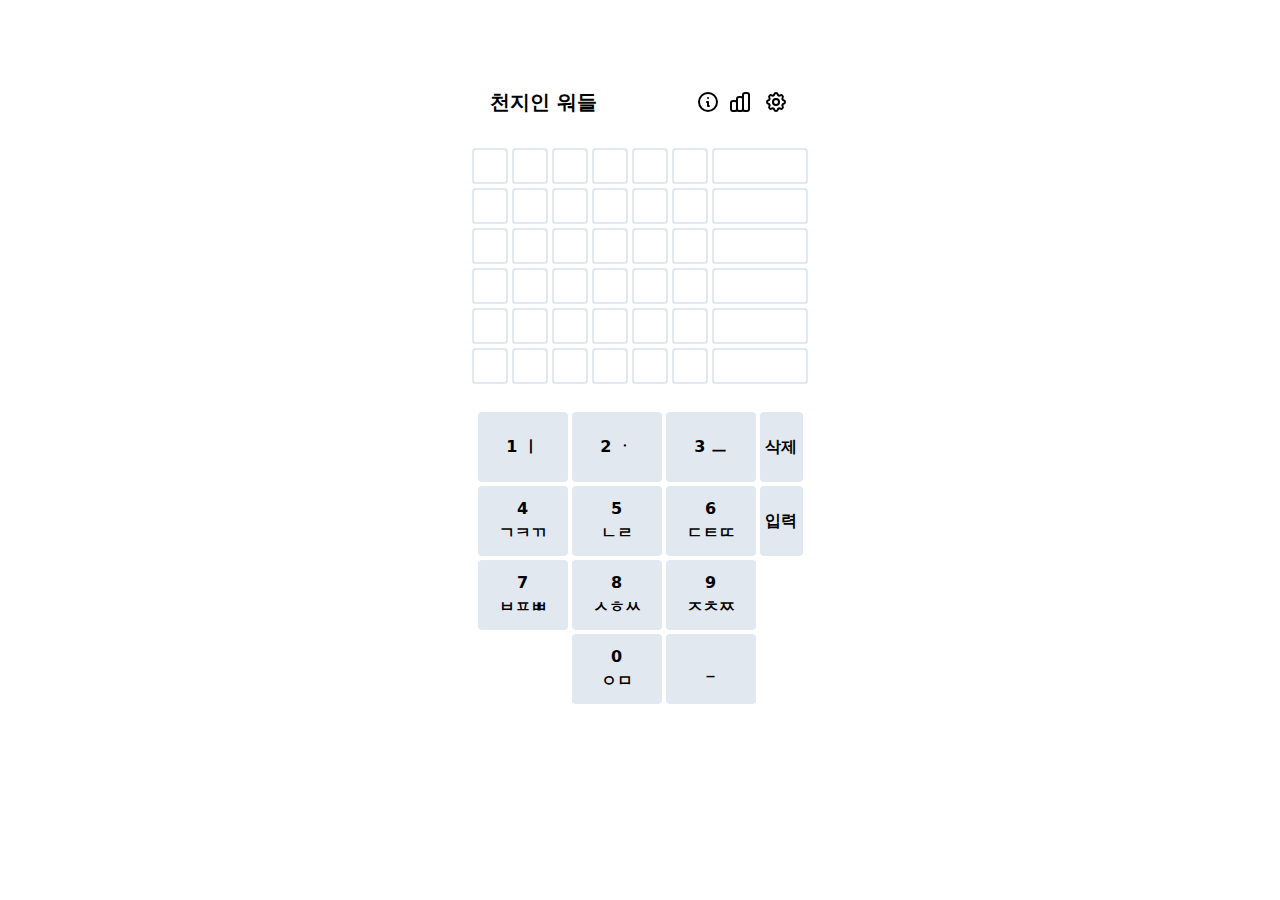
==== ko-mobile/6/index.html @ a3ad0e42 "add ko-mobile 6" ====
<!doctype html><html lang="en"><head><meta charset="utf-8"/><link rel="icon" href="./favicon.ico"/><meta name="viewport" content="width=device-width,initial-scale=1"/><meta name="theme-color" content="#000000"/><meta name="description" content="매일 갱신되는 단어 퍼즐"/><link rel="apple-touch-icon" href="./logo192.png"/><link rel="manifest" href="./manifest.json"/><title>천지인 워들</title><script async src="https://www.googletagmanager.com/gtag/js?id=G-LK9VYFLWY6"></script><script>function gtag(){dataLayer.push(arguments)}window.dataLayer=window.dataLayer||[],gtag("js",new Date),gtag("config","G-LK9VYFLWY6")</script><script defer="defer" src="./static/js/main.2a458a16.js"></script><link href="./static/css/main.2979e0bb.css" rel="stylesheet"></head><body><noscript>You need to enable JavaScript to run this app.</noscript><div id="root"></div></body></html>
---- ko-mobile/6/static/css/main.2979e0bb.css ----
/*
! tailwindcss v3.0.12 | MIT License | https://tailwindcss.com
*/*,:after,:before{border:0 solid #e5e7eb;box-sizing:border-box}:after,:before{--tw-content:""}html{-webkit-text-size-adjust:100%;font-family:ui-sans-serif,system-ui,-apple-system,BlinkMacSystemFont,Segoe UI,Roboto,Helvetica Neue,Arial,Noto Sans,sans-serif,Apple Color Emoji,Segoe UI Emoji,Segoe UI Symbol,Noto Color Emoji;line-height:1.5;tab-size:4}body{line-height:inherit;margin:0}hr{border-top-width:1px;color:inherit;height:0}abbr:where([title]){-webkit-text-decoration:underline dotted;text-decoration:underline dotted}h1,h2,h3,h4,h5,h6{font-size:inherit;font-weight:inherit}a{color:inherit;text-decoration:inherit}b,strong{font-weight:bolder}code,kbd,pre,samp{font-family:ui-monospace,SFMono-Regular,Menlo,Monaco,Consolas,Liberation Mono,Courier New,monospace;font-size:1em}small{font-size:80%}sub,sup{font-size:75%;line-height:0;position:relative;vertical-align:baseline}sub{bottom:-.25em}sup{top:-.5em}table{border-collapse:collapse;border-color:inherit;text-indent:0}button,input,optgroup,select,textarea{color:inherit;font-family:inherit;font-size:100%;line-height:inherit;margin:0;padding:0}button,select{text-transform:none}[type=button],[type=reset],[type=submit],button{-webkit-appearance:button;background-color:transparent;background-image:none}:-moz-focusring{outline:auto}:-moz-ui-invalid{box-shadow:none}progress{vertical-align:baseline}::-webkit-inner-spin-button,::-webkit-outer-spin-button{height:auto}[type=search]{-webkit-appearance:textfield;outline-offset:-2px}::-webkit-search-decoration{-webkit-appearance:none}::-webkit-file-upload-button{-webkit-appearance:button;font:inherit}summary{display:list-item}blockquote,dd,dl,figure,h1,h2,h3,h4,h5,h6,hr,p,pre{margin:0}fieldset{margin:0}fieldset,legend{padding:0}menu,ol,ul{list-style:none;margin:0;padding:0}textarea{resize:vertical}input::-webkit-input-placeholder,textarea::-webkit-input-placeholder{color:#9ca3af;opacity:1}input:-ms-input-placeholder,textarea:-ms-input-placeholder{color:#9ca3af;opacity:1}input::placeholder,textarea::placeholder{color:#9ca3af;opacity:1}[role=button],button{cursor:pointer}:disabled{cursor:default}audio,canvas,embed,iframe,img,object,svg,video{display:block;vertical-align:middle}img,video{height:auto;max-width:100%}[hidden]{display:none}*,:after,:before{--tw-translate-x:0;--tw-translate-y:0;--tw-rotate:0;--tw-skew-x:0;--tw-skew-y:0;--tw-scale-x:1;--tw-scale-y:1;--tw-pan-x: ;--tw-pan-y: ;--tw-pinch-zoom: ;--tw-scroll-snap-strictness:proximity;--tw-ordinal: ;--tw-slashed-zero: ;--tw-numeric-figure: ;--tw-numeric-spacing: ;--tw-numeric-fraction: ;--tw-ring-inset: ;--tw-ring-offset-width:0px;--tw-ring-offset-color:#fff;--tw-ring-color:rgba(59,130,246,.5);--tw-ring-offset-shadow:0 0 #0000;--tw-ring-shadow:0 0 #0000;--tw-shadow:0 0 #0000;--tw-shadow-colored:0 0 #0000;--tw-blur: ;--tw-brightness: ;--tw-contrast: ;--tw-grayscale: ;--tw-hue-rotate: ;--tw-invert: ;--tw-saturate: ;--tw-sepia: ;--tw-drop-shadow: ;--tw-backdrop-blur: ;--tw-backdrop-brightness: ;--tw-backdrop-contrast: ;--tw-backdrop-grayscale: ;--tw-backdrop-hue-rotate: ;--tw-backdrop-invert: ;--tw-backdrop-opacity: ;--tw-backdrop-saturate: ;--tw-backdrop-sepia: }.pointer-events-auto{pointer-events:auto}.fixed{position:fixed}.absolute{position:absolute}.inset-0{bottom:0;left:0;right:0;top:0}.top-5{top:1.25rem}.left-1\/2{left:50%}.right-4{right:1rem}.top-4{top:1rem}.z-20{z-index:20}.z-10{z-index:10}.m-2{margin:.5rem}.m-1{margin:.25rem}.mx-auto{margin-left:auto;margin-right:auto}.mx-0\.5{margin-left:.125rem;margin-right:.125rem}.mx-0{margin-left:0;margin-right:0}.my-2{margin-bottom:.5rem;margin-top:.5rem}.mb-8{margin-bottom:2rem}.mt-20{margin-top:5rem}.ml-2\.5{margin-left:.625rem}.ml-2{margin-left:.5rem}.mr-2{margin-right:.5rem}.mr-3{margin-right:.75rem}.mb-1{margin-bottom:.25rem}.mt-2{margin-top:.5rem}.mb-4{margin-bottom:1rem}.mt-4{margin-top:1rem}.mt-5{margin-top:1.25rem}.inline-block{display:inline-block}.flex{display:flex}.contents{display:contents}.hidden{display:none}.h-6{height:1.5rem}.h-9{height:2.25rem}.h-8{height:2rem}.min-h-screen{min-height:100vh}.w-80{width:20rem}.w-6{width:1.5rem}.w-full{width:100%}.w-9{width:2.25rem}.w-24{width:6rem}.w-14{width:3.5rem}.w-2{width:.5rem}.w-1\/4{width:25%}.max-w-7xl{max-width:80rem}.max-w-sm{max-width:24rem}.grow{flex-grow:1}.-translate-x-1\/2{--tw-translate-x:-50%}.-translate-x-1\/2,.translate-y-4{-webkit-transform:translate(var(--tw-translate-x),var(--tw-translate-y)) rotate(var(--tw-rotate)) skewX(var(--tw-skew-x)) skewY(var(--tw-skew-y)) scaleX(var(--tw-scale-x)) scaleY(var(--tw-scale-y));transform:translate(var(--tw-translate-x),var(--tw-translate-y)) rotate(var(--tw-rotate)) skewX(var(--tw-skew-x)) skewY(var(--tw-skew-y)) scaleX(var(--tw-scale-x)) scaleY(var(--tw-scale-y))}.translate-y-4{--tw-translate-y:1rem}.translate-y-0{--tw-translate-y:0px}.translate-x-6,.translate-y-0{-webkit-transform:translate(var(--tw-translate-x),var(--tw-translate-y)) rotate(var(--tw-rotate)) skewX(var(--tw-skew-x)) skewY(var(--tw-skew-y)) scaleX(var(--tw-scale-x)) scaleY(var(--tw-scale-y));transform:translate(var(--tw-translate-x),var(--tw-translate-y)) rotate(var(--tw-rotate)) skewX(var(--tw-skew-x)) skewY(var(--tw-skew-y)) scaleX(var(--tw-scale-x)) scaleY(var(--tw-scale-y))}.translate-x-6{--tw-translate-x:1.5rem}.transform{-webkit-transform:translate(var(--tw-translate-x),var(--tw-translate-y)) rotate(var(--tw-rotate)) skewX(var(--tw-skew-x)) skewY(var(--tw-skew-y)) scaleX(var(--tw-scale-x)) scaleY(var(--tw-scale-y));transform:translate(var(--tw-translate-x),var(--tw-translate-y)) rotate(var(--tw-rotate)) skewX(var(--tw-skew-x)) skewY(var(--tw-skew-y)) scaleX(var(--tw-scale-x)) scaleY(var(--tw-scale-y))}.cursor-pointer{cursor:pointer}.select-none{-webkit-user-select:none;-ms-user-select:none;user-select:none}.columns-2{-webkit-columns:2;column-count:2}.columns-1{-webkit-columns:1;column-count:1}.grid-cols-2{grid-template-columns:repeat(2,minmax(0,1fr))}.items-center{align-items:center}.justify-center{justify-content:center}.justify-between{justify-content:space-between}.gap-4{gap:1rem}.gap-8{gap:2rem}.overflow-hidden{overflow:hidden}.overflow-y-auto{overflow-y:auto}.rounded-lg{border-radius:.5rem}.rounded{border-radius:.25rem}.rounded-full{border-radius:9999px}.rounded-md{border-radius:.375rem}.rounded-l-full{border-bottom-left-radius:9999px;border-top-left-radius:9999px}.border-2{border-width:2px}.border{border-width:1px}.border-solid{border-style:solid}.border-slate-200{--tw-border-opacity:1;border-color:rgb(226 232 240/var(--tw-border-opacity))}.border-black{--tw-border-opacity:1;border-color:rgb(0 0 0/var(--tw-border-opacity))}.border-slate-400{--tw-border-opacity:1;border-color:rgb(148 163 184/var(--tw-border-opacity))}.border-green-500{--tw-border-opacity:1;border-color:rgb(34 197 94/var(--tw-border-opacity))}.border-yellow-500{--tw-border-opacity:1;border-color:rgb(234 179 8/var(--tw-border-opacity))}.border-transparent{border-color:transparent}.bg-rose-500{--tw-bg-opacity:1;background-color:rgb(244 63 94/var(--tw-bg-opacity))}.bg-blue-500{--tw-bg-opacity:1;background-color:rgb(59 130 246/var(--tw-bg-opacity))}.bg-white{--tw-bg-opacity:1;background-color:rgb(255 255 255/var(--tw-bg-opacity))}.bg-slate-400{--tw-bg-opacity:1;background-color:rgb(148 163 184/var(--tw-bg-opacity))}.bg-green-500{--tw-bg-opacity:1;background-color:rgb(34 197 94/var(--tw-bg-opacity))}.bg-yellow-500{--tw-bg-opacity:1;background-color:rgb(234 179 8/var(--tw-bg-opacity))}.bg-slate-200{--tw-bg-opacity:1;background-color:rgb(226 232 240/var(--tw-bg-opacity))}.bg-gray-500{--tw-bg-opacity:1;background-color:rgb(107 114 128/var(--tw-bg-opacity))}.bg-gray-300{--tw-bg-opacity:1;background-color:rgb(209 213 219/var(--tw-bg-opacity))}.bg-green-400{--tw-bg-opacity:1;background-color:rgb(74 222 128/var(--tw-bg-opacity))}.bg-indigo-600{--tw-bg-opacity:1;background-color:rgb(79 70 229/var(--tw-bg-opacity))}.bg-blue-600{--tw-bg-opacity:1;background-color:rgb(37 99 235/var(--tw-bg-opacity))}.bg-opacity-75{--tw-bg-opacity:0.75}.p-4{padding:1rem}.p-1{padding:.25rem}.p-0\.5{padding:.125rem}.p-0{padding:0}.py-10{padding-bottom:2.5rem;padding-top:2.5rem}.px-4{padding-left:1rem;padding-right:1rem}.py-2{padding-bottom:.5rem}.pt-2,.py-2{padding-top:.5rem}.pb-8{padding-bottom:2rem}.pb-6{padding-bottom:1.5rem}.pt-5{padding-top:1.25rem}.pb-4{padding-bottom:1rem}.text-left{text-align:left}.text-center{text-align:center}.align-bottom{vertical-align:bottom}.text-xl{font-size:1.25rem;line-height:1.75rem}.text-sm{font-size:.875rem;line-height:1.25rem}.text-lg{font-size:1.125rem;line-height:1.75rem}.text-base{font-size:1rem;line-height:1.5rem}.text-xs{font-size:.75rem;line-height:1rem}.text-3xl{font-size:1.875rem;line-height:2.25rem}.font-bold{font-weight:700}.font-medium{font-weight:500}.leading-6{line-height:1.5rem}.text-white{--tw-text-opacity:1;color:rgb(255 255 255/var(--tw-text-opacity))}.text-gray-500{--tw-text-opacity:1;color:rgb(107 114 128/var(--tw-text-opacity))}.text-gray-900{--tw-text-opacity:1;color:rgb(17 24 39/var(--tw-text-opacity))}.text-blue-100{--tw-text-opacity:1;color:rgb(219 234 254/var(--tw-text-opacity))}.underline{-webkit-text-decoration-line:underline;text-decoration-line:underline}.opacity-0{opacity:0}.opacity-100{opacity:1}.shadow-lg{--tw-shadow:0 10px 15px -3px rgba(0,0,0,.1),0 4px 6px -4px rgba(0,0,0,.1);--tw-shadow-colored:0 10px 15px -3px var(--tw-shadow-color),0 4px 6px -4px var(--tw-shadow-color)}.shadow-lg,.shadow-xl{box-shadow:0 0 #0000,0 0 #0000,var(--tw-shadow);box-shadow:var(--tw-ring-offset-shadow,0 0 #0000),var(--tw-ring-shadow,0 0 #0000),var(--tw-shadow)}.shadow-xl{--tw-shadow:0 20px 25px -5px rgba(0,0,0,.1),0 8px 10px -6px rgba(0,0,0,.1);--tw-shadow-colored:0 20px 25px -5px var(--tw-shadow-color),0 8px 10px -6px var(--tw-shadow-color)}.shadow-md{--tw-shadow:0 4px 6px -1px rgba(0,0,0,.1),0 2px 4px -2px rgba(0,0,0,.1);--tw-shadow-colored:0 4px 6px -1px var(--tw-shadow-color),0 2px 4px -2px var(--tw-shadow-color)}.shadow-md,.shadow-sm{box-shadow:0 0 #0000,0 0 #0000,var(--tw-shadow);box-shadow:var(--tw-ring-offset-shadow,0 0 #0000),var(--tw-ring-shadow,0 0 #0000),var(--tw-shadow)}.shadow-sm{--tw-shadow:0 1px 2px 0 rgba(0,0,0,.05);--tw-shadow-colored:0 1px 2px 0 var(--tw-shadow-color)}.ring-1{--tw-ring-offset-shadow:var(--tw-ring-inset) 0 0 0 var(--tw-ring-offset-width) var(--tw-ring-offset-color);--tw-ring-shadow:var(--tw-ring-inset) 0 0 0 calc(1px + var(--tw-ring-offset-width)) var(--tw-ring-color);box-shadow:var(--tw-ring-offset-shadow),var(--tw-ring-shadow),0 0 #0000;box-shadow:var(--tw-ring-offset-shadow),var(--tw-ring-shadow),var(--tw-shadow,0 0 #0000)}.ring-black{--tw-ring-opacity:1;--tw-ring-color:rgb(0 0 0/var(--tw-ring-opacity))}.ring-opacity-5{--tw-ring-opacity:0.05}.blur{--tw-blur:blur(8px);-webkit-filter:var(--tw-blur) var(--tw-brightness) var(--tw-contrast) var(--tw-grayscale) var(--tw-hue-rotate) var(--tw-invert) var(--tw-saturate) var(--tw-sepia) var(--tw-drop-shadow);filter:var(--tw-blur) var(--tw-brightness) var(--tw-contrast) var(--tw-grayscale) var(--tw-hue-rotate) var(--tw-invert) var(--tw-saturate) var(--tw-sepia) var(--tw-drop-shadow)}.transition{transition-duration:.15s;transition-property:color,background-color,border-color,fill,stroke,opacity,box-shadow,-webkit-text-decoration-color,-webkit-transform,-webkit-filter,-webkit-backdrop-filter;transition-property:color,background-color,border-color,text-decoration-color,fill,stroke,opacity,box-shadow,transform,filter,backdrop-filter;transition-property:color,background-color,border-color,text-decoration-color,fill,stroke,opacity,box-shadow,transform,filter,backdrop-filter,-webkit-text-decoration-color,-webkit-transform,-webkit-filter,-webkit-backdrop-filter;transition-timing-function:cubic-bezier(.4,0,.2,1)}.transition-opacity{transition-duration:.15s;transition-property:opacity;transition-timing-function:cubic-bezier(.4,0,.2,1)}.transition-all{transition-duration:.15s;transition-property:all;transition-timing-function:cubic-bezier(.4,0,.2,1)}.duration-300{transition-duration:.3s}.duration-100{transition-duration:.1s}.duration-200{transition-duration:.2s}.ease-out{transition-timing-function:cubic-bezier(0,0,.2,1)}.ease-in{transition-timing-function:cubic-bezier(.4,0,1,1)}.ease-in-out{transition-timing-function:cubic-bezier(.4,0,.2,1)}:root{--animation-speed:1000ms;--animation-speed-fast:500ms;--default-cell-bg-color:#94a3b8}.dark{--default-cell-bg-color:#334155}.cell-fill-animation{-webkit-animation:onTypeCell linear;animation:onTypeCell linear}.cell-fill-animation,.cell-reveal{-webkit-animation-duration:.35s;animation-duration:.35s}.cell-reveal{-webkit-animation-fill-mode:backwards;animation-fill-mode:backwards;-webkit-animation-timing-function:linear;animation-timing-function:linear}.cell-reveal.absent{-webkit-animation-name:revealAbsentCharCell;animation-name:revealAbsentCharCell}.cell-reveal.correct{-webkit-animation-name:revealCorrectCharCell;animation-name:revealCorrectCharCell}.cell-reveal.present{-webkit-animation-name:revealPresentCharCell;animation-name:revealPresentCharCell}.cell-reveal>.letter-container{-webkit-animation:offsetLetterFlip .35s linear;animation:offsetLetterFlip .35s linear;-webkit-animation-fill-mode:backwards;animation-fill-mode:backwards}svg:hover{-webkit-animation:float infinite;animation:float infinite;-webkit-animation-duration:1s;animation-duration:1s;-webkit-animation-duration:var(--animation-speed);animation-duration:var(--animation-speed)}@-webkit-keyframes revealAbsentCharCell{0%{background-color:#94a3b8;background-color:var(--default-cell-bg-color);border-color:#94a3b8;border-color:var(--default-cell-bg-color);-webkit-transform:rotateX(0deg);transform:rotateX(0deg)}to{background-color:#94a3b8;background-color:var(--default-cell-bg-color);border-color:#94a3b8;border-color:var(--default-cell-bg-color);-webkit-transform:rotateX(180deg);transform:rotateX(180deg)}}@keyframes revealAbsentCharCell{0%{background-color:#94a3b8;background-color:var(--default-cell-bg-color);border-color:#94a3b8;border-color:var(--default-cell-bg-color);-webkit-transform:rotateX(0deg);transform:rotateX(0deg)}to{background-color:#94a3b8;background-color:var(--default-cell-bg-color);border-color:#94a3b8;border-color:var(--default-cell-bg-color);-webkit-transform:rotateX(180deg);transform:rotateX(180deg)}}@-webkit-keyframes revealCorrectCharCell{0%{background-color:#94a3b8;background-color:var(--default-cell-bg-color);border-color:#94a3b8;border-color:var(--default-cell-bg-color);-webkit-transform:rotateX(0deg);transform:rotateX(0deg)}to{background-color:#4ade80;border-color:#4ade80;-webkit-transform:rotateX(180deg);transform:rotateX(180deg)}}@keyframes revealCorrectCharCell{0%{background-color:#94a3b8;background-color:var(--default-cell-bg-color);border-color:#94a3b8;border-color:var(--default-cell-bg-color);-webkit-transform:rotateX(0deg);transform:rotateX(0deg)}to{background-color:#4ade80;border-color:#4ade80;-webkit-transform:rotateX(180deg);transform:rotateX(180deg)}}@-webkit-keyframes revealPresentCharCell{0%{background-color:#94a3b8;background-color:var(--default-cell-bg-color);border-color:#94a3b8;border-color:var(--default-cell-bg-color);-webkit-transform:rotateX(0deg);transform:rotateX(0deg)}to{background-color:#facc15;border-color:#facc15;-webkit-transform:rotateX(180deg);transform:rotateX(180deg)}}@keyframes revealPresentCharCell{0%{background-color:#94a3b8;background-color:var(--default-cell-bg-color);border-color:#94a3b8;border-color:var(--default-cell-bg-color);-webkit-transform:rotateX(0deg);transform:rotateX(0deg)}to{background-color:#facc15;border-color:#facc15;-webkit-transform:rotateX(180deg);transform:rotateX(180deg)}}@-webkit-keyframes offsetLetterFlip{0%{-webkit-transform:rotateX(0deg);transform:rotateX(0deg)}to{-webkit-transform:rotateX(180deg);transform:rotateX(180deg)}}@keyframes offsetLetterFlip{0%{-webkit-transform:rotateX(0deg);transform:rotateX(0deg)}to{-webkit-transform:rotateX(180deg);transform:rotateX(180deg)}}@-webkit-keyframes onTypeCell{0%{-webkit-transform:scale(1);transform:scale(1)}50%{-webkit-transform:scale(1.1);transform:scale(1.1)}to{-webkit-transform:scale(1);transform:scale(1)}}@keyframes onTypeCell{0%{-webkit-transform:scale(1);transform:scale(1)}50%{-webkit-transform:scale(1.1);transform:scale(1.1)}to{-webkit-transform:scale(1);transform:scale(1)}}.shadowed{text-shadow:1px 1px 1px #000}@-webkit-keyframes float{0%{-webkit-transform:translate(0);transform:translate(0)}50%{-webkit-transform:translateY(-.5rem);transform:translateY(-.5rem)}to{-webkit-transform:translate(0);transform:translate(0)}}@keyframes float{0%{-webkit-transform:translate(0);transform:translate(0)}50%{-webkit-transform:translateY(-.5rem);transform:translateY(-.5rem)}to{-webkit-transform:translate(0);transform:translate(0)}}.hover\:bg-slate-300:hover{--tw-bg-opacity:1;background-color:rgb(203 213 225/var(--tw-bg-opacity))}.hover\:bg-green-600:hover{--tw-bg-opacity:1;background-color:rgb(22 163 74/var(--tw-bg-opacity))}.hover\:bg-yellow-600:hover{--tw-bg-opacity:1;background-color:rgb(202 138 4/var(--tw-bg-opacity))}.hover\:bg-indigo-700:hover{--tw-bg-opacity:1;background-color:rgb(67 56 202/var(--tw-bg-opacity))}.focus\:outline-none:focus{outline:2px solid transparent;outline-offset:2px}.focus\:ring-2:focus{--tw-ring-offset-shadow:var(--tw-ring-inset) 0 0 0 var(--tw-ring-offset-width) var(--tw-ring-offset-color);--tw-ring-shadow:var(--tw-ring-inset) 0 0 0 calc(2px + var(--tw-ring-offset-width)) var(--tw-ring-color);box-shadow:var(--tw-ring-offset-shadow),var(--tw-ring-shadow),0 0 #0000;box-shadow:var(--tw-ring-offset-shadow),var(--tw-ring-shadow),var(--tw-shadow,0 0 #0000)}.focus\:ring-indigo-500:focus{--tw-ring-opacity:1;--tw-ring-color:rgb(99 102 241/var(--tw-ring-opacity))}.focus\:ring-offset-2:focus{--tw-ring-offset-width:2px}.active\:bg-slate-400:active{--tw-bg-opacity:1;background-color:rgb(148 163 184/var(--tw-bg-opacity))}.active\:bg-green-700:active{--tw-bg-opacity:1;background-color:rgb(21 128 61/var(--tw-bg-opacity))}.active\:bg-yellow-700:active{--tw-bg-opacity:1;background-color:rgb(161 98 7/var(--tw-bg-opacity))}.dark .dark\:border-slate-600{--tw-border-opacity:1;border-color:rgb(71 85 105/var(--tw-border-opacity))}.dark .dark\:border-slate-100{--tw-border-opacity:1;border-color:rgb(241 245 249/var(--tw-border-opacity))}.dark .dark\:border-slate-700{--tw-border-opacity:1;border-color:rgb(51 65 85/var(--tw-border-opacity))}.dark .dark\:bg-slate-900{--tw-bg-opacity:1;background-color:rgb(15 23 42/var(--tw-bg-opacity))}.dark .dark\:bg-slate-700{--tw-bg-opacity:1;background-color:rgb(51 65 85/var(--tw-bg-opacity))}.dark .dark\:bg-slate-600{--tw-bg-opacity:1;background-color:rgb(71 85 105/var(--tw-bg-opacity))}.dark .dark\:bg-slate-800{--tw-bg-opacity:1;background-color:rgb(30 41 59/var(--tw-bg-opacity))}.dark .dark\:bg-gray-800{--tw-bg-opacity:1;background-color:rgb(31 41 55/var(--tw-bg-opacity))}.dark .dark\:stroke-white{stroke:#fff}.dark .dark\:text-white{--tw-text-opacity:1;color:rgb(255 255 255/var(--tw-text-opacity))}.dark .dark\:text-gray-300{--tw-text-opacity:1;color:rgb(209 213 219/var(--tw-text-opacity))}.dark .dark\:text-gray-100{--tw-text-opacity:1;color:rgb(243 244 246/var(--tw-text-opacity))}@media (min-width:640px){.sm\:my-8{margin-bottom:2rem;margin-top:2rem}.sm\:mt-6{margin-top:1.5rem}.sm\:block{display:block}.sm\:inline-block{display:inline-block}.sm\:h-screen{height:100vh}.sm\:w-full{width:100%}.sm\:max-w-sm{max-width:24rem}.sm\:translate-y-0{--tw-translate-y:0px}.sm\:scale-95,.sm\:translate-y-0{-webkit-transform:translate(var(--tw-translate-x),var(--tw-translate-y)) rotate(var(--tw-rotate)) skewX(var(--tw-skew-x)) skewY(var(--tw-skew-y)) scaleX(var(--tw-scale-x)) scaleY(var(--tw-scale-y));transform:translate(var(--tw-translate-x),var(--tw-translate-y)) rotate(var(--tw-rotate)) skewX(var(--tw-skew-x)) skewY(var(--tw-skew-y)) scaleX(var(--tw-scale-x)) scaleY(var(--tw-scale-y))}.sm\:scale-95{--tw-scale-x:.95;--tw-scale-y:.95}.sm\:scale-100{--tw-scale-x:1;--tw-scale-y:1;-webkit-transform:translate(var(--tw-translate-x),var(--tw-translate-y)) rotate(var(--tw-rotate)) skewX(var(--tw-skew-x)) skewY(var(--tw-skew-y)) scaleX(var(--tw-scale-x)) scaleY(var(--tw-scale-y));transform:translate(var(--tw-translate-x),var(--tw-translate-y)) rotate(var(--tw-rotate)) skewX(var(--tw-skew-x)) skewY(var(--tw-skew-y)) scaleX(var(--tw-scale-x)) scaleY(var(--tw-scale-y))}.sm\:p-0{padding:0}.sm\:p-6{padding:1.5rem}.sm\:px-6{padding-left:1.5rem;padding-right:1.5rem}.sm\:align-middle{vertical-align:middle}.sm\:text-sm{font-size:.875rem;line-height:1.25rem}}@media (min-width:1024px){.lg\:px-8{padding-left:2rem;padding-right:2rem}}html.dark{background-color:#0f172a}
/*# sourceMappingURL=main.2979e0bb.css.map*/
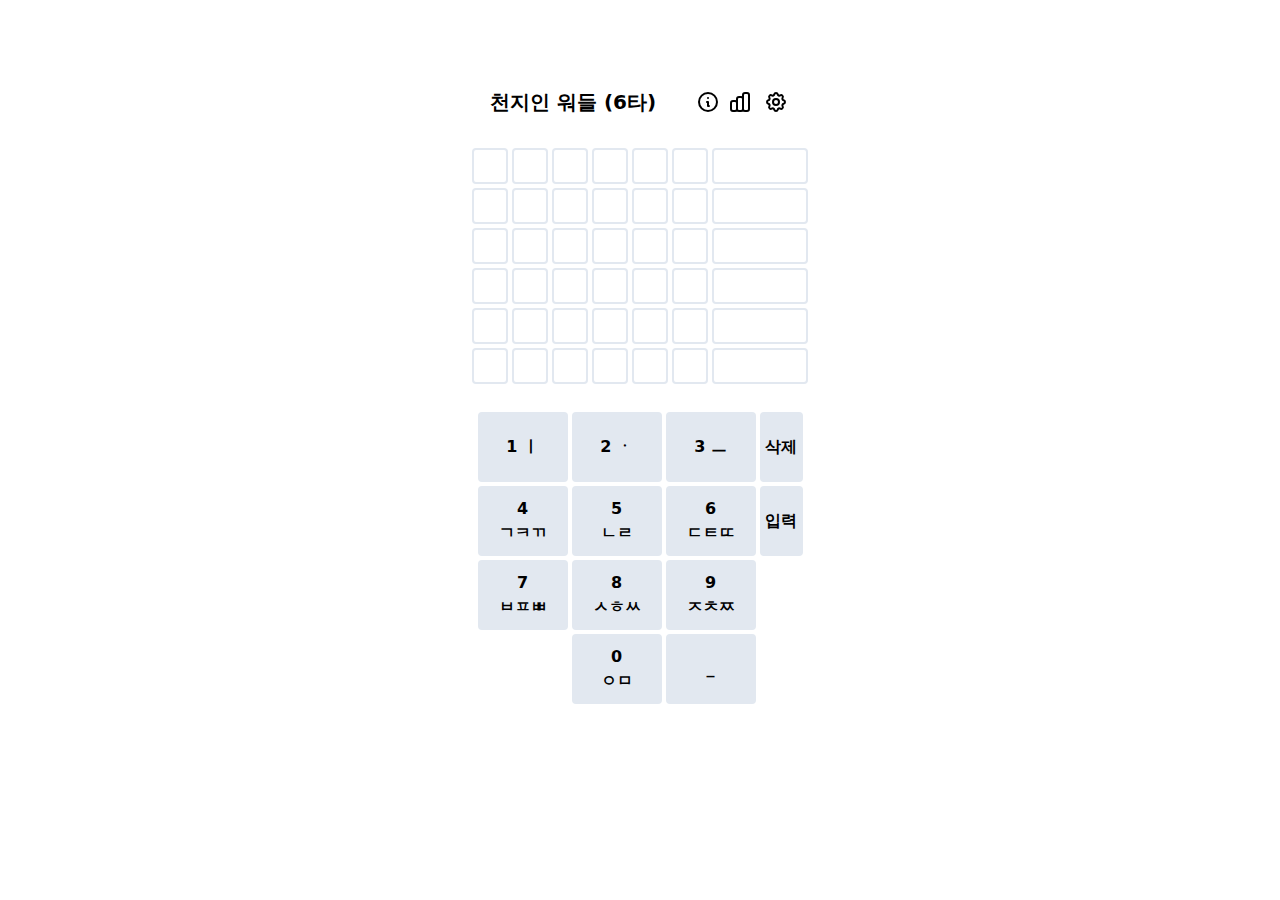
==== commit 1958e820: "update ko-mobile/6" ====
--- a/ko-mobile/6/index.html
+++ b/ko-mobile/6/index.html
@@ -1 +1 @@
-<!doctype html><html lang="en"><head><meta charset="utf-8"/><link rel="icon" href="./favicon.ico"/><meta name="viewport" content="width=device-width,initial-scale=1"/><meta name="theme-color" content="#000000"/><meta name="description" content="매일 갱신되는 단어 퍼즐"/><link rel="apple-touch-icon" href="./logo192.png"/><link rel="manifest" href="./manifest.json"/><title>천지인 워들</title><script async src="https://www.googletagmanager.com/gtag/js?id=G-LK9VYFLWY6"></script><script>function gtag(){dataLayer.push(arguments)}window.dataLayer=window.dataLayer||[],gtag("js",new Date),gtag("config","G-LK9VYFLWY6")</script><script defer="defer" src="./static/js/main.2a458a16.js"></script><link href="./static/css/main.2979e0bb.css" rel="stylesheet"></head><body><noscript>You need to enable JavaScript to run this app.</noscript><div id="root"></div></body></html>+<!doctype html><html lang="en"><head><meta charset="utf-8"/><link rel="icon" href="./favicon.ico"/><meta name="viewport" content="width=device-width,initial-scale=1"/><meta name="theme-color" content="#000000"/><meta name="description" content="매일 갱신되는 단어 퍼즐"/><link rel="apple-touch-icon" href="./logo192.png"/><link rel="manifest" href="./manifest.json"/><title>천지인 워들 (6타)</title><script async src="https://www.googletagmanager.com/gtag/js?id=G-LK9VYFLWY6"></script><script>function gtag(){dataLayer.push(arguments)}window.dataLayer=window.dataLayer||[],gtag("js",new Date),gtag("config","G-LK9VYFLWY6")</script><script defer="defer" src="./static/js/main.b0dd3217.js"></script><link href="./static/css/main.2979e0bb.css" rel="stylesheet"></head><body><noscript>You need to enable JavaScript to run this app.</noscript><div id="root"></div></body></html>